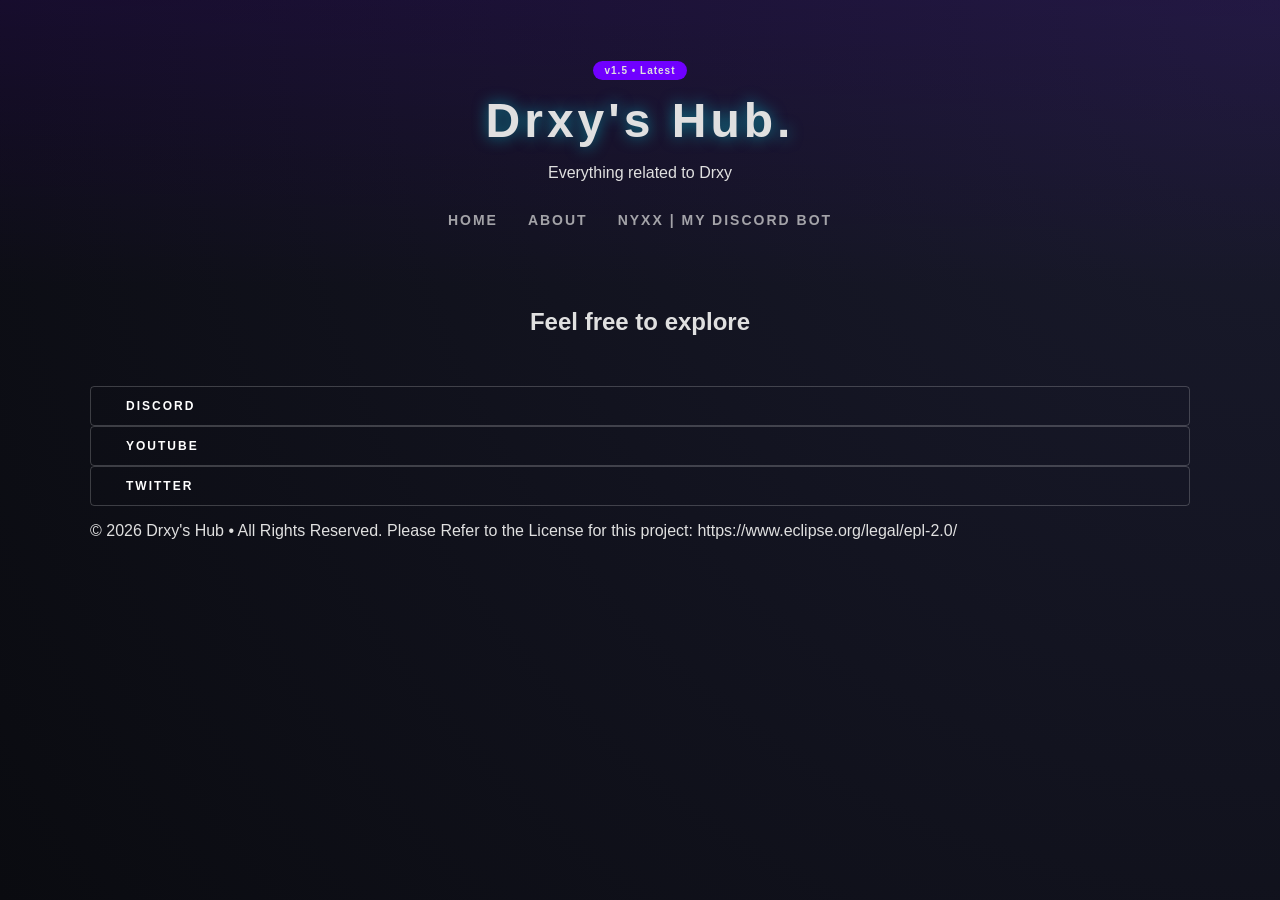
==== about.html @ 2e963bed "test" ====
<!DOCTYPE html>
<html lang="en">
<head>
    <meta charset="UTF-8">
    <meta name="viewport" content="width=device-width, initial-scale=1.0">
    <title>Drxy's Hub. </title>
    <link rel="stylesheet" href="style.css">
</head>
<body>

    <header class="main-header">
        <div class="logo-container">
            <span class="badge">v1.5 • Latest</span>
            <h1>Drxy's Hub.</h1>
            <p class="subtitle">Everything related to Drxy</p>
        </div>
        <nav class="main-nav">
        <a href="index.html" class="nav-link">Home</a>
        <a href="about.html" class="nav-link">About</a>
        <a href="nyxx.html" class="nav-link">Nyxx | My Discord Bot</a>
        </nav> 
    </header>

    <main class="content-wrapper">
        <section class="welcome-section">
            <h2>Feel free to explore</h2>
        </section>

<footer class="social-links">
    <div class="social-container">
        <a href="https://discord.gg/Cc6q3BgTSR" class="social-btn discord">
            <i class="fa-brands fa-discord"></i> DISCORD
        </a>
        <a href="https://youtube.com/@fwdrxyy_" class="social-btn youtube">
            <i class="fa-brands fa-youtube"></i> YOUTUBE
        </a>
        <a href="YOUR_TWITTER_LINK" class="social-btn twitter">
            <i class="fa-brands fa-x-twitter"></i> TWITTER
        </a>
    </div>
    <p class="copyright">© 2026 Drxy's Hub • All Rights Reserved. Please Refer to the License for this project: https://www.eclipse.org/legal/epl-2.0/</p>
</footer>

    <script src="websiteScript.js"></script>
</body>
</html>
---- style.css ----
:root {
    --bg-dark: #0a0b10;
    --card-bg: rgba(255, 255, 255, 0.05);
    --accent-cyan: #00f2ff;
    --accent-purple: #7000ff;
    --text-main: #e0e0e0;
}

body {
    margin: 0;
    font-family: 'Segoe UI', Roboto, sans-serif;
    background-color: var(--bg-dark);
    color: var(--text-main);
    background-image: radial-gradient(circle at top right, #1a1b2e, transparent);
    min-height: 100vh;
}

/* Header Section */
.main-header {
    text-align: center;
    padding: 60px 20px;
    background: linear-gradient(180deg, rgba(112, 0, 255, 0.1) 0%, transparent 100%);
}

.badge {
    background: var(--accent-purple);
    font-size: 10px;
    padding: 4px 12px;
    border-radius: 20px;
    letter-spacing: 1px;
    font-weight: bold;
}

h1 {
    font-size: 3rem;
    margin: 15px 0;
    letter-spacing: 4px;
    text-shadow: 0 0 15px rgba(0, 242, 255, 0.5);
}

/* Tool Grid */
.content-wrapper {
    max-width: 1100px;
    margin: 0 auto;
    padding: 0 20px 60px;
}

.welcome-section {
    text-align: center;
    margin-bottom: 50px;
}

.tool-grid {
    display: grid;
    grid-template-columns: repeat(auto-fit, minmax(300px, 1fr));
    gap: 25px;
}

/* Card Design */
.tool-card {
    background: var(--card-bg);
    border: 1px solid rgba(255, 255, 255, 0.1);
    border-radius: 16px;
    padding: 40px 20px;
    text-align: center;
    transition: all 0.3s ease;
    backdrop-filter: blur(10px);
}

.tool-card:hover {
    transform: translateY(-10px);
    border-color: var(--accent-cyan);
    box-shadow: 0 10px 30px rgba(0, 242, 255, 0.1);
}

.icon-box {
    font-size: 40px;
    margin-bottom: 20px;
}

.btn-launch {
    margin-top: 20px;
    background: transparent;
    border: 1px solid var(--accent-cyan);
    color: var(--accent-cyan);
    padding: 10px 25px;
    border-radius: 4px;
    cursor: pointer;
    font-weight: bold;
    transition: 0.2s;
}

.btn-launch:hover {
    background: var(--accent-cyan);
    color: var(--bg-dark);
    box-shadow: 0 0 20px var(--accent-cyan);
}

.video-vault {
    margin-top: 60px;
    text-align: center;
}

.video-grid {
    display: grid;
    grid-template-columns: repeat(auto-fit, minmax(320px, 1fr));
    gap: 20px;
    margin-top: 20px;
    justify-content: center;
}

.video-grid iframe {
    width: 100%;
    border-radius: 12px;
    border: 1px solid rgba(255, 255, 255, 0.1);
    box-shadow: 0 4px 15px rgba(0, 0, 0, 0.5);
}

.social-btn {
    display: flex;
    align-items: center;
    gap: 10px; /* Space between icon and text */
    text-decoration: none;
    font-weight: bold;
    font-size: 12px;
    letter-spacing: 2px;
    padding: 12px 25px;
    border-radius: 4px;
    border: 1px solid rgba(255, 255, 255, 0.2);
    color: white;
    transition: all 0.3s ease;
}

/* Make the icons slightly larger */
.social-btn i {
    font-size: 16px;
}

.main-nav {
    margin-top: 30px;
    display: flex;
    justify-content: center;
    gap: 30px;
}

.nav-link {
    color: var(--text-main);
    text-decoration: none;
    font-weight: bold;
    letter-spacing: 2px;
    text-transform: uppercase;
    font-size: 14px;
    transition: 0.3s;
    opacity: 0.7;
}

.nav-link:hover {
    color: var(--accent-cyan);
    opacity: 1;
    text-shadow: 0 0 10px var(--accent-cyan);
}

.text-link {
    color: var(--accent-cyan);
    text-decoration: none;
    border-bottom: 1px dashed var(--accent-cyan);
    transition: 0.3s;
}

.text-link:hover {
    text-shadow: 0 0 8px var(--accent-cyan);
    border-bottom: 1px solid var(--accent-cyan);
}
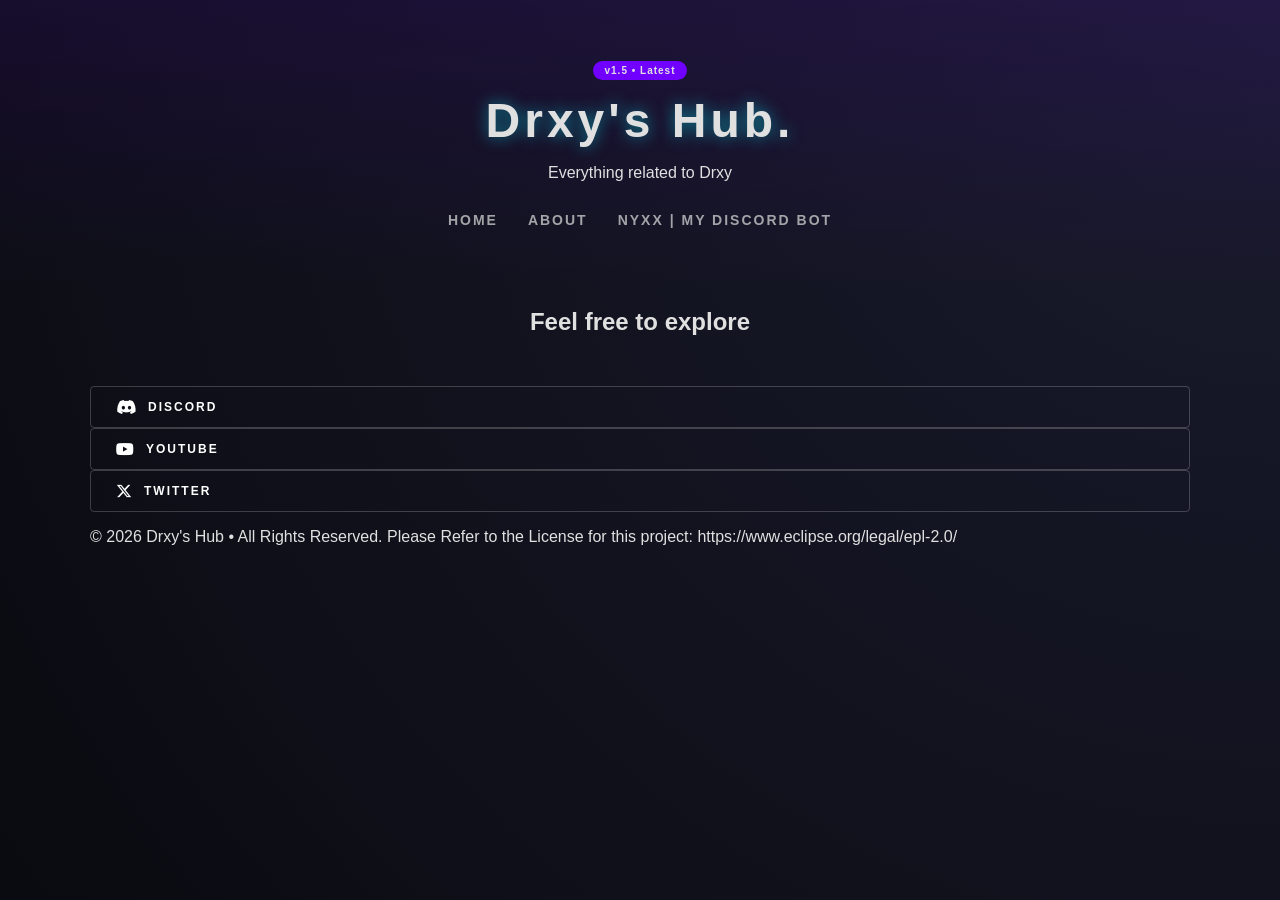
==== commit 759bfc97: "eee" ====
--- a/about.html
+++ b/about.html
@@ -26,6 +26,11 @@
             <h2>Feel free to explore</h2>
         </section>
 
+        <head>
+    <link rel="stylesheet" href="https://cdnjs.cloudflare.com/ajax/libs/font-awesome/6.4.2/css/all.min.css">
+    <link rel="stylesheet" href="style.css">
+</head>
+
 <footer class="social-links">
     <div class="social-container">
         <a href="https://discord.gg/Cc6q3BgTSR" class="social-btn discord">
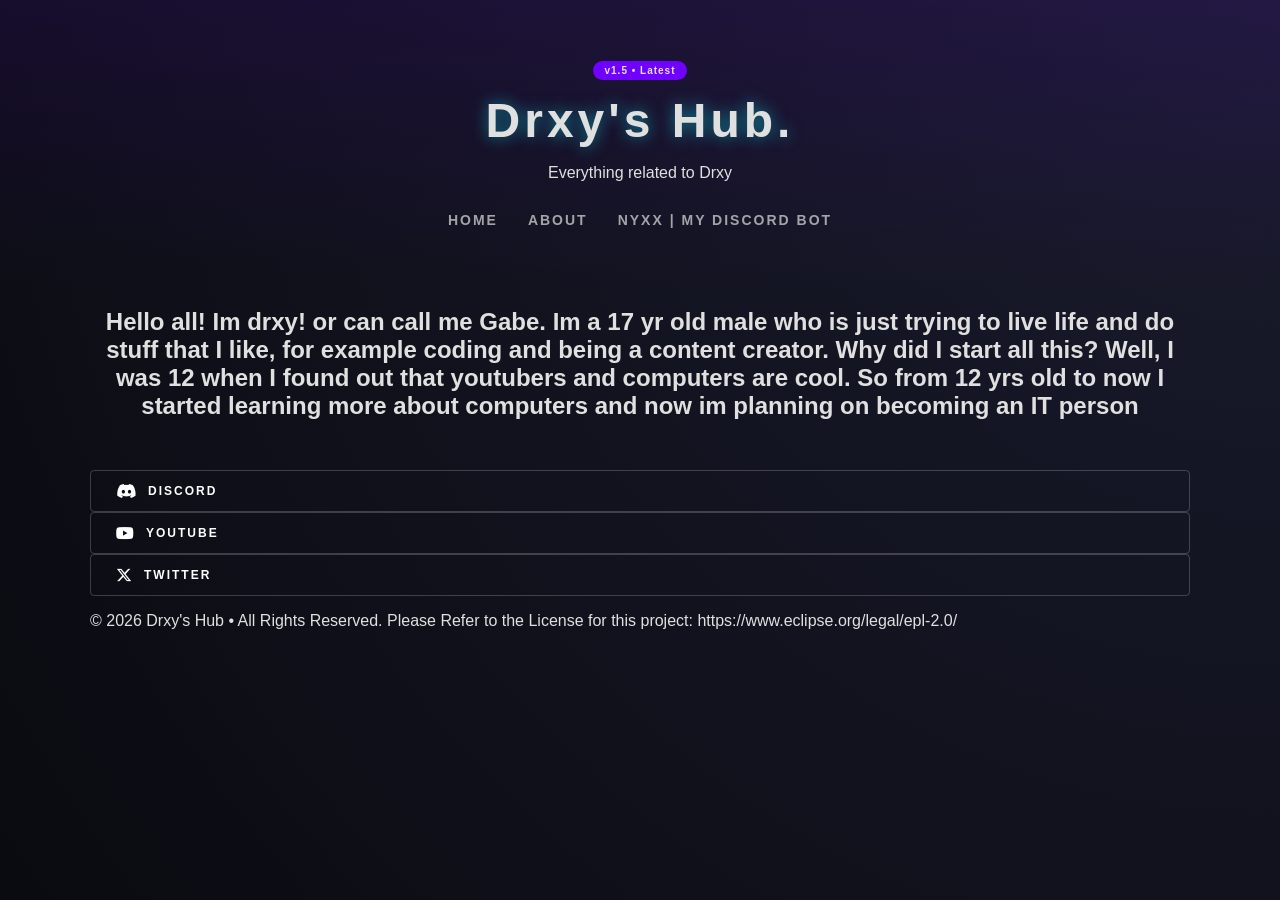
==== commit e6a0d626: "yippee new pages" ====
--- a/about.html
+++ b/about.html
@@ -23,7 +23,7 @@
 
     <main class="content-wrapper">
         <section class="welcome-section">
-            <h2>Feel free to explore</h2>
+            <h2>Hello all! Im drxy! or can call me Gabe. Im a 17 yr old male who is just trying to live life and do stuff that I like, for example coding and being a content creator. Why did I start all this? Well, I was 12 when I found out that youtubers and computers are cool. So from 12 yrs old to now I started learning more about computers and now im planning on becoming an IT person</h2>
         </section>
 
         <head>
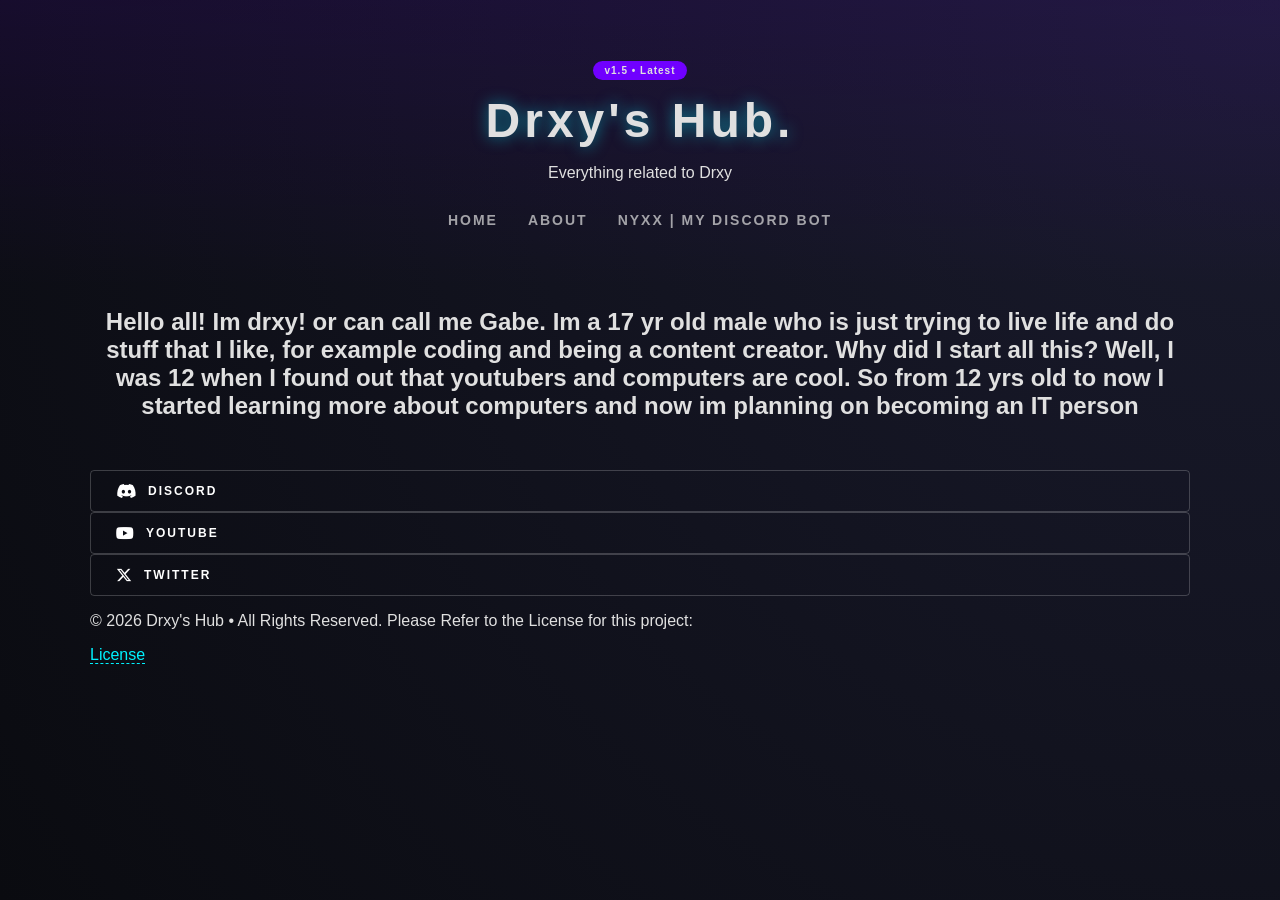
==== commit 83b9e2a9: "Change the link text to an actual link" ====
--- a/about.html
+++ b/about.html
@@ -43,7 +43,8 @@
             <i class="fa-brands fa-x-twitter"></i> TWITTER
         </a>
     </div>
-    <p class="copyright">© 2026 Drxy's Hub • All Rights Reserved. Please Refer to the License for this project: https://www.eclipse.org/legal/epl-2.0/</p>
+    <p class="copyright">© 2026 Drxy's Hub • All Rights Reserved. Please Refer to the License for this project:</p>
+    <a href="https://www.eclipse.org/legal/epl-2.0/" class="text-link">License</a>
 </footer>
 
     <script src="websiteScript.js"></script>
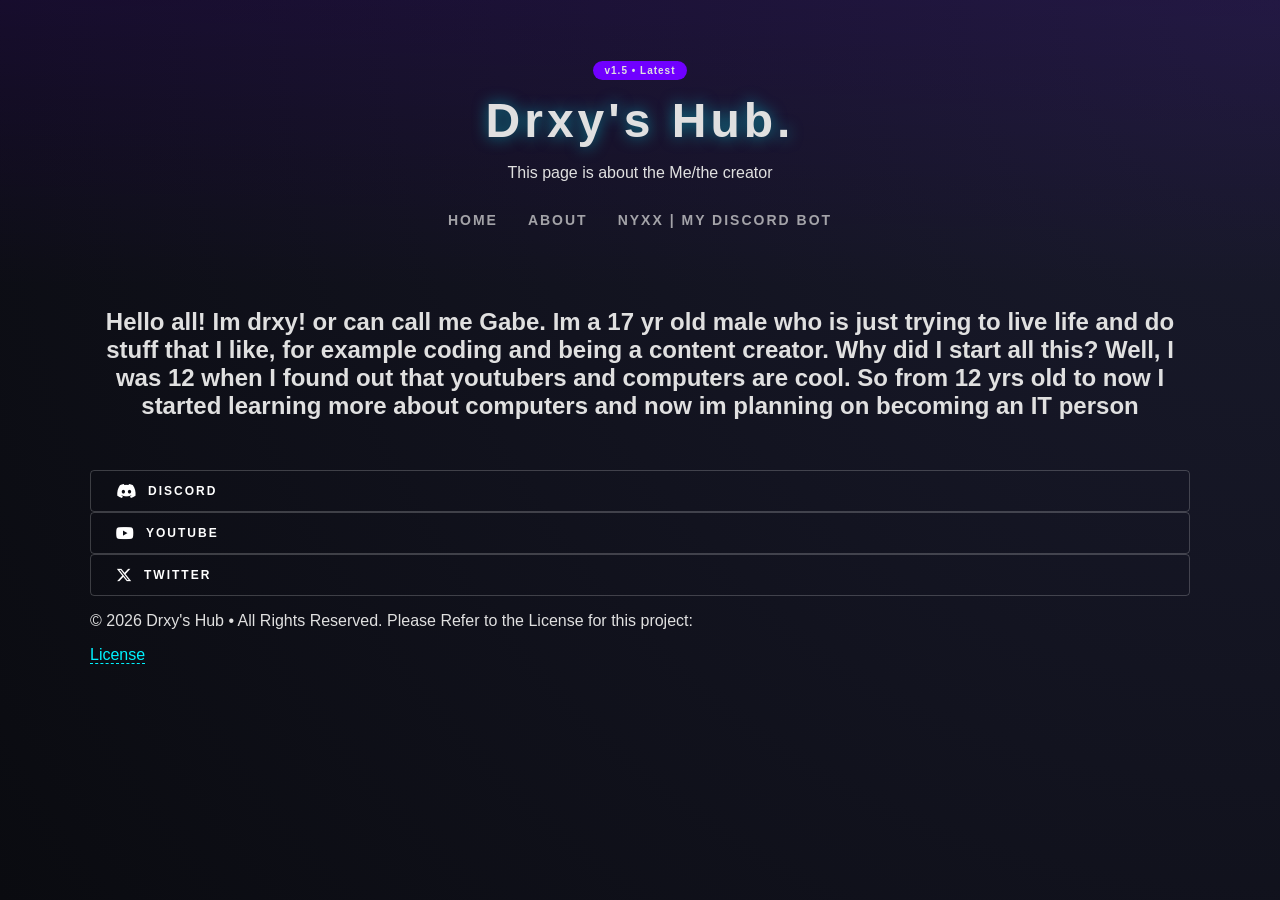
==== commit 94dff21f: "small change" ====
--- a/about.html
+++ b/about.html
@@ -12,7 +12,7 @@
         <div class="logo-container">
             <span class="badge">v1.5 • Latest</span>
             <h1>Drxy's Hub.</h1>
-            <p class="subtitle">Everything related to Drxy</p>
+            <p class="subtitle">This page is about the Me/the creator</p>
         </div>
         <nav class="main-nav">
         <a href="index.html" class="nav-link">Home</a>
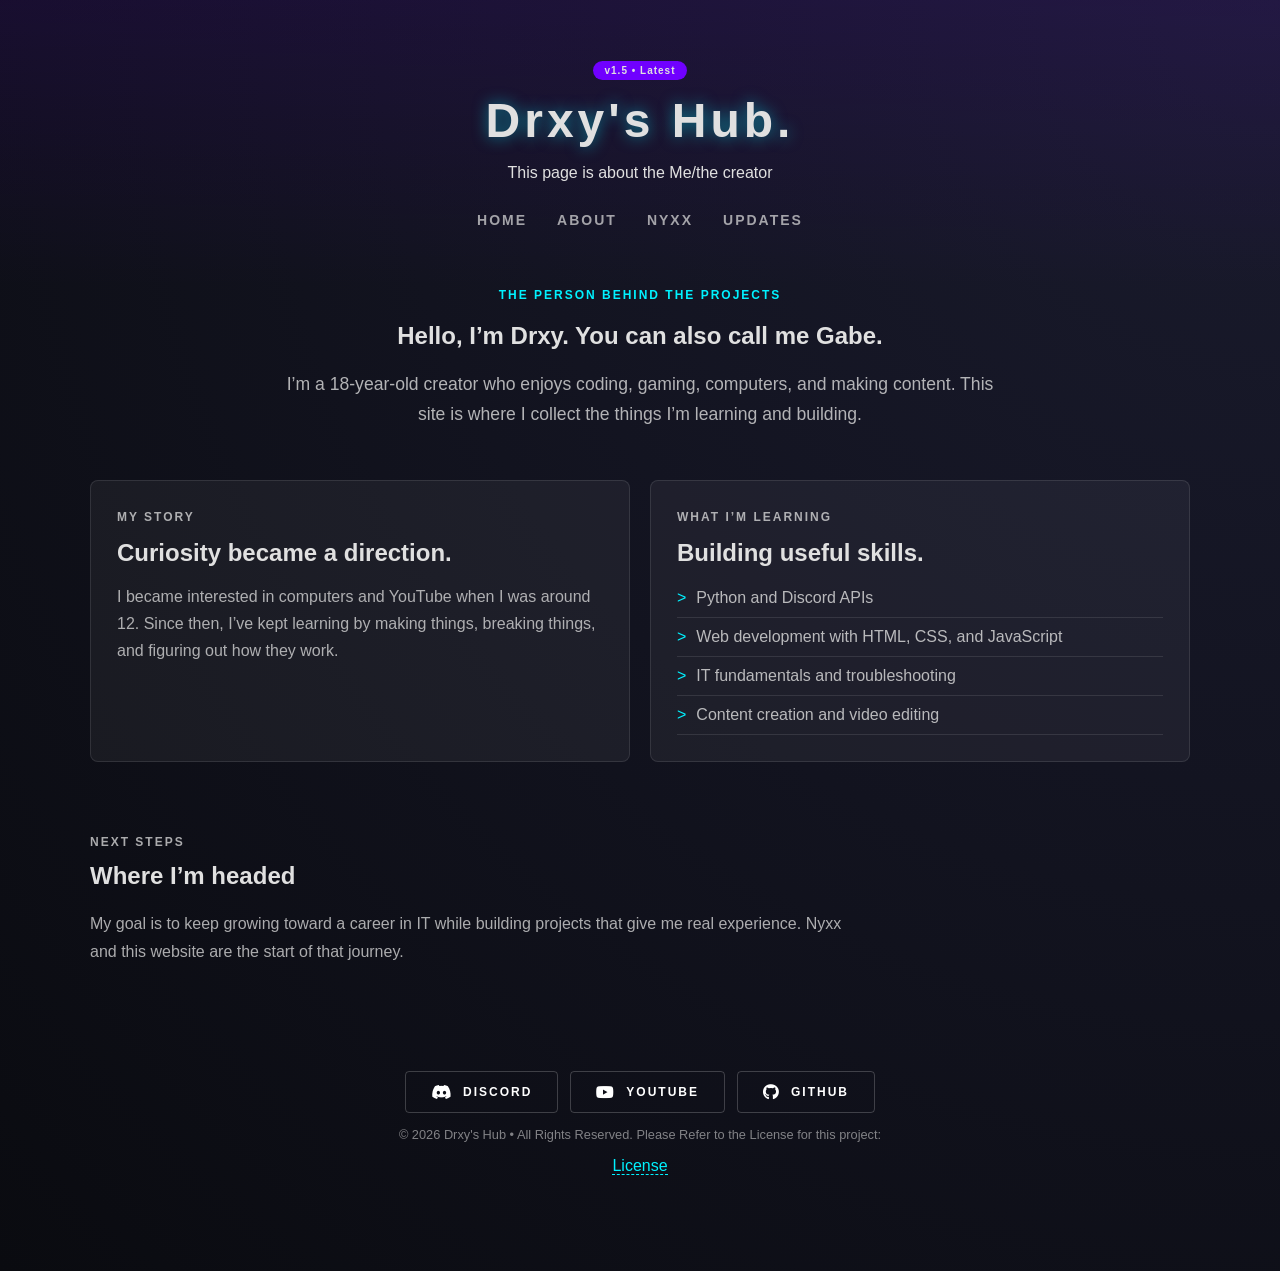
==== commit b421029d: "Refactor about, index, and nyxx pages; enhance content and layout, update styles, and remove outdate" ====
--- a/about.html
+++ b/about.html
@@ -3,8 +3,9 @@
 <head>
     <meta charset="UTF-8">
     <meta name="viewport" content="width=device-width, initial-scale=1.0">
-    <title>Drxy's Hub. </title>
+    <title>About | Drxy's Hub</title>
     <link rel="stylesheet" href="style.css">
+    <link rel="stylesheet" href="https://cdnjs.cloudflare.com/ajax/libs/font-awesome/6.4.2/css/all.min.css">
 </head>
 <body>
 
@@ -17,19 +18,41 @@
         <nav class="main-nav">
         <a href="index.html" class="nav-link">Home</a>
         <a href="about.html" class="nav-link">About</a>
-        <a href="nyxx.html" class="nav-link">Nyxx | My Discord Bot</a>
+        <a href="nyxx.html" class="nav-link">Nyxx</a>
+        <a href="updates.html" class="nav-link">Updates</a>
         </nav> 
     </header>
 
     <main class="content-wrapper">
         <section class="welcome-section">
-            <h2>Hello all! Im drxy! or can call me Gabe. Im a 17 yr old male who is just trying to live life and do stuff that I like, for example coding and being a content creator. Why did I start all this? Well, I was 12 when I found out that youtubers and computers are cool. So from 12 yrs old to now I started learning more about computers and now im planning on becoming an IT person</h2>
+            <p class="eyebrow">The person behind the projects</p>
+            <h2>Hello, I’m Drxy. You can also call me Gabe.</h2>
+            <p class="lead">I’m a 18-year-old creator who enjoys coding, gaming, computers, and making content. This site is where I collect the things I’m learning and building.</p>
         </section>
 
-        <head>
-    <link rel="stylesheet" href="https://cdnjs.cloudflare.com/ajax/libs/font-awesome/6.4.2/css/all.min.css">
-    <link rel="stylesheet" href="style.css">
-</head>
+        <section class="about-grid">
+            <article class="info-card">
+                <p class="eyebrow">My story</p>
+                <h2>Curiosity became a direction.</h2>
+                <p>I became interested in computers and YouTube when I was around 12. Since then, I’ve kept learning by making things, breaking things, and figuring out how they work.</p>
+            </article>
+            <article class="info-card">
+                <p class="eyebrow">What I’m learning</p>
+                <h2>Building useful skills.</h2>
+                <ul class="plain-list">
+                    <li>Python and Discord APIs</li>
+                    <li>Web development with HTML, CSS, and JavaScript</li>
+                    <li>IT fundamentals and troubleshooting</li>
+                    <li>Content creation and video editing</li>
+                </ul>
+            </article>
+        </section>
+
+        <section class="section-block goals-section">
+            <p class="eyebrow">Next steps</p>
+            <h2>Where I’m headed</h2>
+            <p>My goal is to keep growing toward a career in IT while building projects that give me real experience. Nyxx and this website are the start of that journey.</p>
+        </section>
 
 <footer class="social-links">
     <div class="social-container">
@@ -39,8 +62,8 @@
         <a href="https://youtube.com/@fwdrxyy_" class="social-btn youtube">
             <i class="fa-brands fa-youtube"></i> YOUTUBE
         </a>
-        <a href="YOUR_TWITTER_LINK" class="social-btn twitter">
-            <i class="fa-brands fa-x-twitter"></i> TWITTER
+        <a href="https://github.com/fwdrxyy" class="social-btn github">
+            <i class="fa-brands fa-github"></i> GITHUB
         </a>
     </div>
     <p class="copyright">© 2026 Drxy's Hub • All Rights Reserved. Please Refer to the License for this project:</p>
--- a/style.css
+++ b/style.css
@@ -50,6 +50,160 @@
     margin-bottom: 50px;
 }
 
+.welcome-section img {
+    max-width: 100%;
+    margin-top: 24px;
+}
+
+.lead {
+    max-width: 720px;
+    margin: 18px auto 0;
+    color: rgba(224, 224, 224, 0.78);
+    font-size: 1.1rem;
+    line-height: 1.7;
+}
+
+.eyebrow {
+    margin: 0 0 10px;
+    color: var(--accent-cyan);
+    font-size: 0.75rem;
+    font-weight: bold;
+    letter-spacing: 2px;
+    text-transform: uppercase;
+}
+
+.section-block {
+    margin: 70px 0;
+}
+
+.section-heading h2,
+.status-panel h2,
+.goals-section h2 {
+    margin-top: 0;
+}
+
+.project-grid,
+.about-grid {
+    display: grid;
+    grid-template-columns: repeat(auto-fit, minmax(220px, 1fr));
+    gap: 20px;
+}
+
+.project-card,
+.info-card {
+    padding: 26px;
+    background: var(--card-bg);
+    border: 1px solid rgba(255, 255, 255, 0.1);
+    border-radius: 8px;
+}
+
+.project-card {
+    transition: transform 0.3s ease, border-color 0.3s ease;
+}
+
+.project-card:hover {
+    transform: translateY(-5px);
+    border-color: var(--accent-cyan);
+}
+
+.project-card h3,
+.info-card h2 {
+    margin: 12px 0;
+}
+
+.project-card p,
+.info-card p,
+.goals-section p {
+    color: rgba(224, 224, 224, 0.75);
+    line-height: 1.7;
+}
+
+.project-status {
+    color: var(--accent-cyan);
+    font-size: 0.7rem;
+    font-weight: bold;
+    letter-spacing: 1px;
+    text-transform: uppercase;
+}
+
+.status-panel {
+    display: grid;
+    grid-template-columns: minmax(180px, 0.7fr) 1.3fr;
+    gap: 40px;
+    align-items: start;
+    padding: 30px;
+    border-left: 2px solid var(--accent-cyan);
+    background: rgba(0, 242, 255, 0.04);
+}
+
+.focus-list,
+.plain-list {
+    margin: 0;
+    padding: 0;
+    list-style: none;
+}
+
+.focus-list li {
+    display: flex;
+    justify-content: space-between;
+    gap: 20px;
+    padding: 14px 0;
+    border-bottom: 1px solid rgba(255, 255, 255, 0.1);
+}
+
+.focus-list span {
+    color: var(--accent-cyan);
+    font-weight: bold;
+}
+
+.plain-list li {
+    padding: 10px 0 10px 18px;
+    border-bottom: 1px solid rgba(255, 255, 255, 0.1);
+    color: rgba(224, 224, 224, 0.8);
+}
+
+.plain-list li::before {
+    content: ">";
+    margin-left: -18px;
+    margin-right: 10px;
+    color: var(--accent-cyan);
+}
+
+.action-row {
+    display: flex;
+    align-items: center;
+    justify-content: center;
+    gap: 24px;
+    margin-top: 28px;
+}
+
+.btn-launch {
+    display: inline-block;
+    text-decoration: none;
+}
+
+.goals-section {
+    max-width: 760px;
+}
+
+.social-links {
+    padding: 36px 20px;
+    text-align: center;
+}
+
+.social-container {
+    display: flex;
+    justify-content: center;
+    flex-wrap: wrap;
+    gap: 12px;
+}
+
+.copyright {
+    color: rgba(224, 224, 224, 0.55);
+    font-size: 0.8rem;
+    line-height: 1.5;
+}
+
 .tool-grid {
     display: grid;
     grid-template-columns: repeat(auto-fit, minmax(300px, 1fr));
@@ -170,4 +324,38 @@
 .text-link:hover {
     text-shadow: 0 0 8px var(--accent-cyan);
     border-bottom: 1px solid var(--accent-cyan);
+}
+
+@media (max-width: 650px) {
+    .main-header {
+        padding: 40px 16px;
+    }
+
+    h1 {
+        font-size: 2.2rem;
+    }
+
+    .main-nav {
+        flex-wrap: wrap;
+        gap: 16px;
+    }
+
+    .status-panel {
+        grid-template-columns: 1fr;
+        gap: 20px;
+    }
+
+    .focus-list li {
+        display: block;
+    }
+
+    .focus-list strong {
+        display: block;
+        margin-top: 5px;
+    }
+
+    .action-row {
+        flex-direction: column;
+        gap: 16px;
+    }
 }
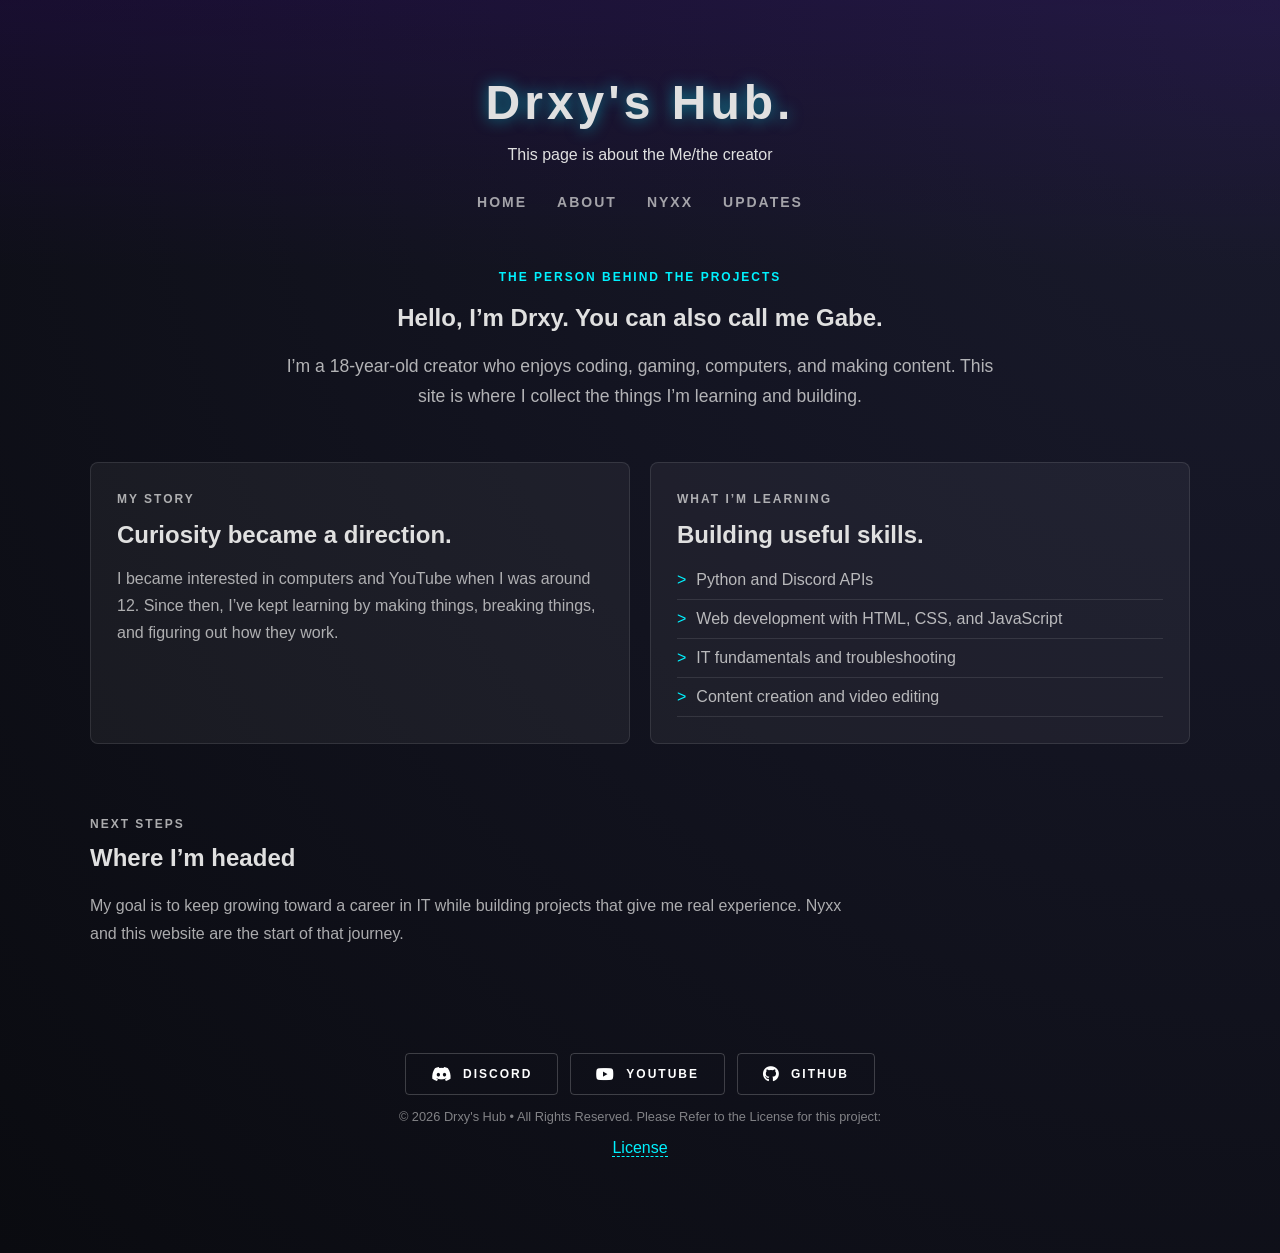
==== commit a155ef07: "Remove version badge from about page; add updates page with development notes and project highlights" ====
--- a/about.html
+++ b/about.html
@@ -11,7 +11,6 @@
 
     <header class="main-header">
         <div class="logo-container">
-            <span class="badge">v1.5 • Latest</span>
             <h1>Drxy's Hub.</h1>
             <p class="subtitle">This page is about the Me/the creator</p>
         </div>
--- a/style.css
+++ b/style.css
@@ -326,6 +326,42 @@
     border-bottom: 1px solid var(--accent-cyan);
 }
 
+.updates-list {
+    max-width: 820px;
+    margin: 0 auto;
+}
+
+.update-entry {
+    padding: 28px 0 32px 28px;
+    border-left: 1px solid rgba(0, 242, 255, 0.35);
+    border-bottom: 1px solid rgba(255, 255, 255, 0.1);
+}
+
+.update-entry:last-child {
+    border-bottom: 0;
+}
+
+.update-meta {
+    display: flex;
+    flex-wrap: wrap;
+    gap: 16px;
+    align-items: center;
+    color: rgba(224, 224, 224, 0.6);
+    font-size: 0.8rem;
+    letter-spacing: 1px;
+    text-transform: uppercase;
+}
+
+.update-entry h2 {
+    margin: 14px 0 10px;
+}
+
+.update-entry p {
+    max-width: 680px;
+    color: rgba(224, 224, 224, 0.75);
+    line-height: 1.7;
+}
+
 @media (max-width: 650px) {
     .main-header {
         padding: 40px 16px;
@@ -358,4 +394,8 @@
         flex-direction: column;
         gap: 16px;
     }
+
+    .update-entry {
+        padding-left: 18px;
+    }
 }
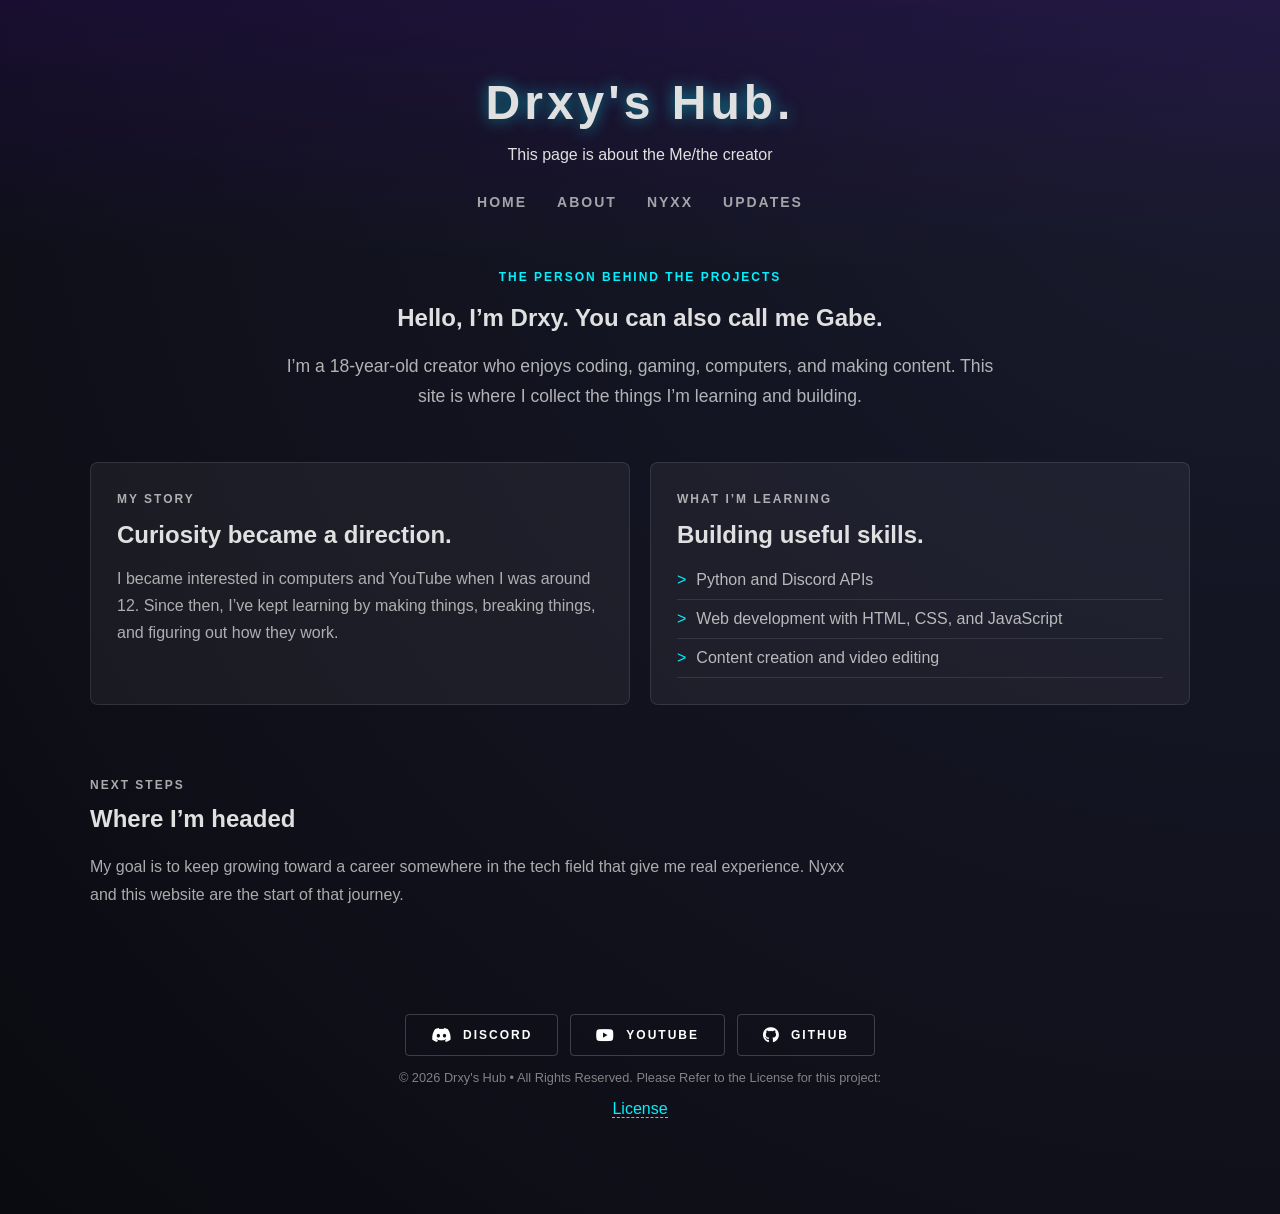
==== commit 73fd6e35: "made small changes to about.html" ====
--- a/about.html
+++ b/about.html
@@ -41,7 +41,6 @@
                 <ul class="plain-list">
                     <li>Python and Discord APIs</li>
                     <li>Web development with HTML, CSS, and JavaScript</li>
-                    <li>IT fundamentals and troubleshooting</li>
                     <li>Content creation and video editing</li>
                 </ul>
             </article>
@@ -50,7 +49,7 @@
         <section class="section-block goals-section">
             <p class="eyebrow">Next steps</p>
             <h2>Where I’m headed</h2>
-            <p>My goal is to keep growing toward a career in IT while building projects that give me real experience. Nyxx and this website are the start of that journey.</p>
+            <p>My goal is to keep growing toward a career somewhere in the tech field that give me real experience. Nyxx and this website are the start of that journey.</p>
         </section>
 
 <footer class="social-links">
